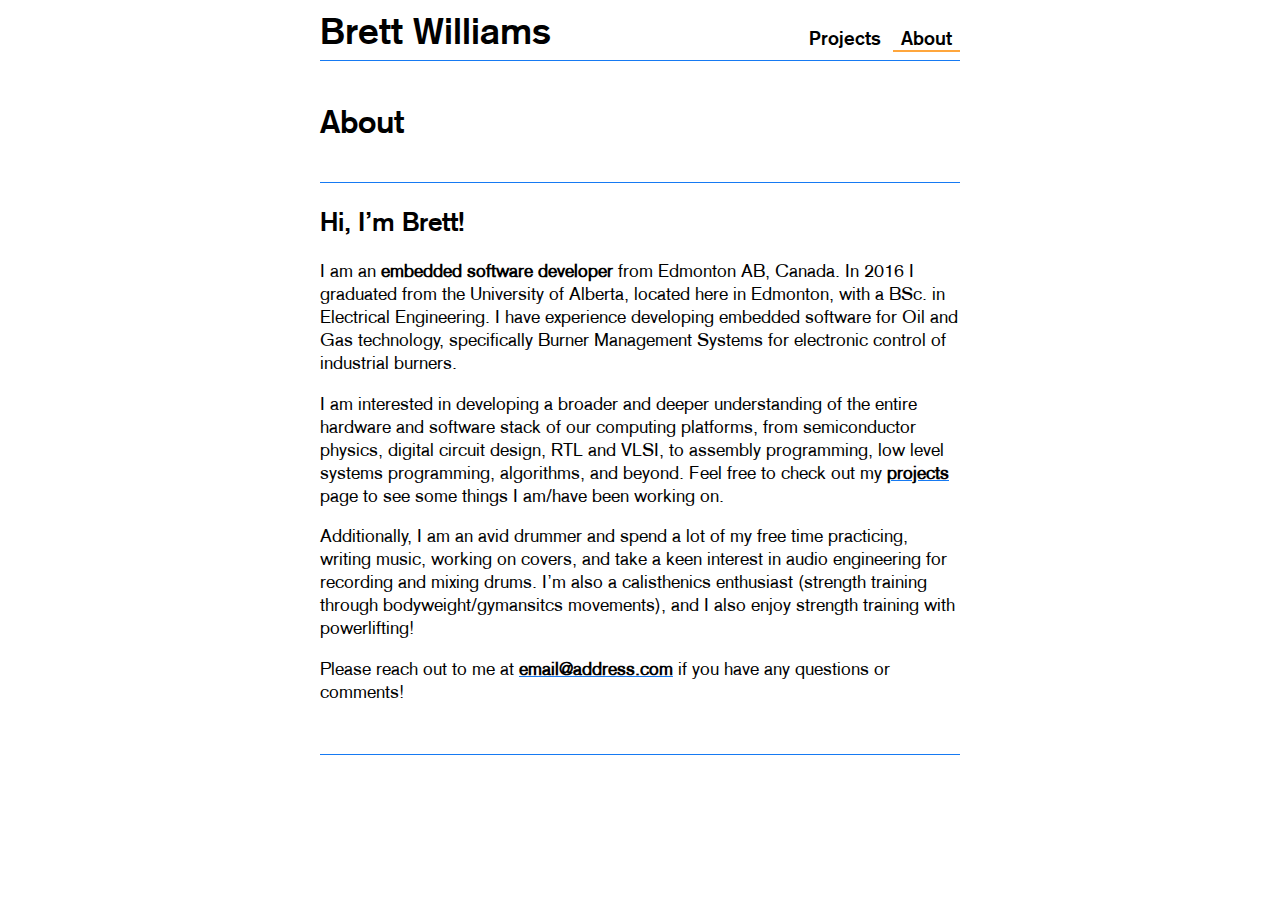
==== about/index.html @ c426f5ed "First commit" ====
<html>
  <head>
    <meta charset="utf-8">
    <meta name="viewport" content="width=device-width, initial-scale=1">
    <meta name="author" content="Brett Williams">
    <title>About | Brett Williams</title>

    <link rel="stylesheet"
          href="/css/style.css"
          type="text/css">
    <link rel="stylesheet"
          href="/css/chroma.css"
          type="text/css">
</head>

  <body>
    <div class="header">
  <table style="width: 100%">
    <tbody>
    <tr>
      <td>
        <a class="header_title" href="http://example.org/">Brett Williams</a>
      </td>
      <td style="text-align:right; vertical-align: bottom; padding: 0 0 0.2rem 0">
        
        
        
        
        
        
        
        
        
          
          <a class="header_link" style=""href="/projects/">Projects</a>
          
        
        
          
          <a class="header_link" style="border-bottom: .15rem solid var(--highlight-color);"href="/about/">About</a>
          
        
        
        
        
        
      </td>
    </tr>
    </tbody>
  </table>
</div>

<div class="content">
  <div class="content_title">
    
    <div class="content_title_freestanding">
      About
    </div>
    
  </div>
  <h2 id="hi-im-brett">Hi, I&rsquo;m Brett!</h2>
<p>I am an <strong>embedded software developer</strong> from Edmonton AB, Canada. In
2016 I graduated from the University of Alberta, located here in
Edmonton, with a BSc. in Electrical Engineering.  I have experience
developing embedded software for Oil and Gas technology, specifically
Burner Management Systems for electronic control of industrial
burners.</p>
<p>I am interested in developing a broader and deeper understanding of
the entire hardware and software stack of our computing platforms,
from semiconductor physics, digital circuit design, RTL and VLSI, to
assembly programming, low level systems programming, algorithms, and
beyond. Feel free to check out my <strong><a href="/projects">projects</a></strong> page
to see some things I am/have been working on.</p>
<p>Additionally, I am an avid drummer and spend a lot of my free time
practicing, writing music, working on covers, and take a keen interest
in audio engineering for recording and mixing drums.  I&rsquo;m also a
calisthenics enthusiast (strength training through
bodyweight/gymansitcs movements), and I also enjoy strength training
with powerlifting!</p>
<p>Please reach out to me at <strong><a href="mailto:email@address.com">email@address.com</a></strong> if you have any
questions or comments!</p>

</div>

  </body>
  <div style="padding: 2rem 0 0 0">
</div>
<div class="footer">
</div>

</html>
---- css/style.css ----
:root {
    --highlight-color: rgb(255, 166, 60);
    --primary-color: rgb(22, 122, 243);
    --bg-color: rgb(255, 255, 255);
    --default-text-color: rgb(0, 0, 0);
    --content-width: 40rem;
    --hrule-thickness: .1rem;
}

@font-face {
    font-family: header;
    src: url('/fonts/Akzidenz-grotesk-bold.ttf') format('truetype');
    font-weight: normal;
}
@font-face {
    font-family: body;
    src: url('/fonts/Akzidenz-grotesk-roman.ttf') format('truetype');
    font-weight: normal;
}

@font-face {
    font-family: code;
    src: url('/fonts/LiberationMono-Regular.ttf') format('truetype');
}

a {
    color: inherit;
    text-decoration: underline;
    text-decoration-color: var(--primary-color);
}
a:hover {
    text-decoration-color: var(--highlight-color);
}

h1, h2, h3, h4, h5, h6 {
    font-family: header;
}

div {
    position: relative;
}

img {
    border: 0;
    width: 100%;
    height: auto;
}

figure {
    font-family: header;
    font-size: 1.1rem;
    text-align: center;
}
figcaption {
    text-decoration: underline;
    text-decoration-color: var(--primary-color);
}
figcaption:hover {
    text-decoration-color: var(--highlight-color);
}

code {
    font-family: code;
    font-size: 0.6rem;
}

table {
    border-spacing: 0;
}

tbody {
    position: relative;
    vartical-align:top;
    border-spacing: 0;
}

table td {
    padding: 0;
}

html {
    min-width: 20rem;
    overflow-y: scroll;
    margin: 0;
    height: 100vh;
    background-color: var(--bg-color);
}

body {
    color: var(--default-text-color);
}

.header {
    font-family: header;
    margin: 0 auto;
    max-width: var(--content-width);
    padding: 0 0 .4rem 0;
    border-bottom: var(--hrule-thickness) solid var(--primary-color);
}
.header_title {
    font-size: 2.3rem;
    color: inherit;
    text-decoration: none;
}
.header_title:hover {
    color: var(--highlight-color);
}

.header_link {
    font-size: 1.2rem;
    color: inherit;
    text-decoration: none;
    /* NOTE(Brett): Padding to space out links */
    padding: 0 0.5rem 0 0.5rem;
}
.header_link:hover {
    color: var(--highlight-color);
}

.footer {
    margin: 0 auto;
    max-width: var(--content-width);
    border-top: var(--hrule-thickness) solid var(--primary-color);
}

.content_list {
    font-family: header;
    margin: 0 auto;
    max-width: var(--content-width);
}

.list_heading {
    font-size: 1.8rem;
    text-align: center;
    padding: 2rem 0 0.25rem 0;
    border-bottom: .1rem solid var(--primary-color);
}

.list_img {
    display: block;
    position: absolute;
    top: 0;
    bottom: 0;
    left: 0;
    right: 0;
}

.list_title {
    font-size: 1.5rem;
    line-height: 1.0;
    border-bottom: .15rem solid var(--primary-color);
    /* Note(Brett): Prevent link from being colored (previously navigated) or being decorated with a hyperlink underline. */
    color: inherit;
    text-decoration: none;
}
.list_title:hover {
    border-bottom: .15rem solid var(--highlight-color);
}

.content {
    font-family: body;
    font-size: 1.1rem;
    margin: 0 auto;
    max-width: var(--content-width);
}

.content_title {
    font-family: header;
    font-size: 2.0rem;
    padding: 0.5rem 0;
    border-bottom: var(--hrule-thickness) solid var(--primary-color);
}
.content_title_image {
    padding: 2.0rem 0 2.0rem 0;
    text-align: center;
    text-transform: uppercase;
    color: rgb(255, 255, 255);
    text-shadow: 0.05rem 0.1rem 0.2rem var(--highlight-color);
    padding: 8rem 0;
}
.content_title_freestanding {
    padding: 2.0rem 0 2.0rem 0;
}
---- css/chroma.css ----
/* Background */ .chroma { color: #f8f8f2; background-color: #272822 }
/* Other */ .chroma .x {  }
/* Error */ .chroma .err { color: #960050; background-color: #1e0010 }
/* LineTableTD */ .chroma .lntd { vertical-align: top; padding: 0; margin: 0; border: 0; }
/* LineTable */ .chroma .lntable { border-spacing: 0; padding: 0; margin: 0; border: 0; width: auto; overflow: auto; display: block; }
/* LineHighlight */ .chroma .hl { display: block; width: 100%;background-color: #ffffcc }
/* LineNumbersTable */ .chroma .lnt { margin-right: 0.4em; padding: 0 0.4em 0 0.4em;color: #7f7f7f }
/* LineNumbers */ .chroma .ln { margin-right: 0.4em; padding: 0 0.4em 0 0.4em;color: #7f7f7f }
/* Keyword */ .chroma .k { color: #66d9ef }
/* KeywordConstant */ .chroma .kc { color: #66d9ef }
/* KeywordDeclaration */ .chroma .kd { color: #66d9ef }
/* KeywordNamespace */ .chroma .kn { color: #f92672 }
/* KeywordPseudo */ .chroma .kp { color: #66d9ef }
/* KeywordReserved */ .chroma .kr { color: #66d9ef }
/* KeywordType */ .chroma .kt { color: #66d9ef }
/* Name */ .chroma .n {  }
/* NameAttribute */ .chroma .na { color: #a6e22e }
/* NameBuiltin */ .chroma .nb {  }
/* NameBuiltinPseudo */ .chroma .bp {  }
/* NameClass */ .chroma .nc { color: #a6e22e }
/* NameConstant */ .chroma .no { color: #66d9ef }
/* NameDecorator */ .chroma .nd { color: #a6e22e }
/* NameEntity */ .chroma .ni {  }
/* NameException */ .chroma .ne { color: #a6e22e }
/* NameFunction */ .chroma .nf { color: #a6e22e }
/* NameFunctionMagic */ .chroma .fm {  }
/* NameLabel */ .chroma .nl {  }
/* NameNamespace */ .chroma .nn {  }
/* NameOther */ .chroma .nx { color: #a6e22e }
/* NameProperty */ .chroma .py {  }
/* NameTag */ .chroma .nt { color: #f92672 }
/* NameVariable */ .chroma .nv {  }
/* NameVariableClass */ .chroma .vc {  }
/* NameVariableGlobal */ .chroma .vg {  }
/* NameVariableInstance */ .chroma .vi {  }
/* NameVariableMagic */ .chroma .vm {  }
/* Literal */ .chroma .l { color: #ae81ff }
/* LiteralDate */ .chroma .ld { color: #e6db74 }
/* LiteralString */ .chroma .s { color: #e6db74 }
/* LiteralStringAffix */ .chroma .sa { color: #e6db74 }
/* LiteralStringBacktick */ .chroma .sb { color: #e6db74 }
/* LiteralStringChar */ .chroma .sc { color: #e6db74 }
/* LiteralStringDelimiter */ .chroma .dl { color: #e6db74 }
/* LiteralStringDoc */ .chroma .sd { color: #e6db74 }
/* LiteralStringDouble */ .chroma .s2 { color: #e6db74 }
/* LiteralStringEscape */ .chroma .se { color: #ae81ff }
/* LiteralStringHeredoc */ .chroma .sh { color: #e6db74 }
/* LiteralStringInterpol */ .chroma .si { color: #e6db74 }
/* LiteralStringOther */ .chroma .sx { color: #e6db74 }
/* LiteralStringRegex */ .chroma .sr { color: #e6db74 }
/* LiteralStringSingle */ .chroma .s1 { color: #e6db74 }
/* LiteralStringSymbol */ .chroma .ss { color: #e6db74 }
/* LiteralNumber */ .chroma .m { color: #ae81ff }
/* LiteralNumberBin */ .chroma .mb { color: #ae81ff }
/* LiteralNumberFloat */ .chroma .mf { color: #ae81ff }
/* LiteralNumberHex */ .chroma .mh { color: #ae81ff }
/* LiteralNumberInteger */ .chroma .mi { color: #ae81ff }
/* LiteralNumberIntegerLong */ .chroma .il { color: #ae81ff }
/* LiteralNumberOct */ .chroma .mo { color: #ae81ff }
/* Operator */ .chroma .o { color: #f92672 }
/* OperatorWord */ .chroma .ow { color: #f92672 }
/* Punctuation */ .chroma .p {  }
/* Comment */ .chroma .c { color: #75715e }
/* CommentHashbang */ .chroma .ch { color: #75715e }
/* CommentMultiline */ .chroma .cm { color: #75715e }
/* CommentSingle */ .chroma .c1 { color: #75715e }
/* CommentSpecial */ .chroma .cs { color: #75715e }
/* CommentPreproc */ .chroma .cp { color: #75715e }
/* CommentPreprocFile */ .chroma .cpf { color: #75715e }
/* Generic */ .chroma .g {  }
/* GenericDeleted */ .chroma .gd { color: #f92672 }
/* GenericEmph */ .chroma .ge { font-style: italic }
/* GenericError */ .chroma .gr {  }
/* GenericHeading */ .chroma .gh {  }
/* GenericInserted */ .chroma .gi { color: #a6e22e }
/* GenericOutput */ .chroma .go {  }
/* GenericPrompt */ .chroma .gp {  }
/* GenericStrong */ .chroma .gs { font-weight: bold }
/* GenericSubheading */ .chroma .gu { color: #75715e }
/* GenericTraceback */ .chroma .gt {  }
/* GenericUnderline */ .chroma .gl {  }
/* TextWhitespace */ .chroma .w {  }
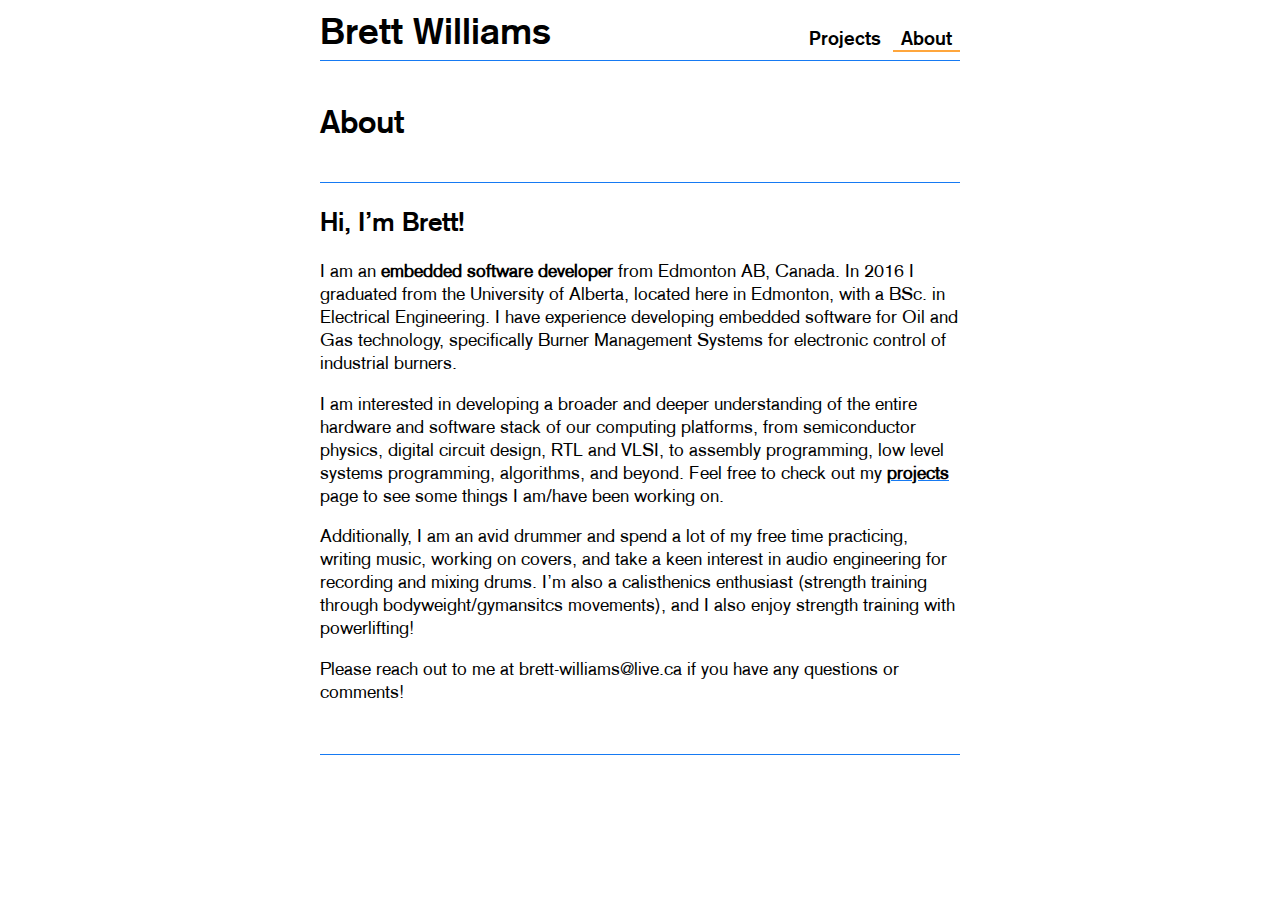
==== commit f14b759d: "Adding initial revision of guitar effects processor to projects." ====
--- a/about/index.html
+++ b/about/index.html
@@ -19,9 +19,11 @@
     <tbody>
     <tr>
       <td>
-        <a class="header_title" href="http://example.org/">Brett Williams</a>
+        <a class="header_title" href="http://brett-williams.net/">Brett Williams</a>
       </td>
       <td style="text-align:right; vertical-align: bottom; padding: 0 0 0.2rem 0">
+        
+        
         
         
         
@@ -77,8 +79,9 @@
 calisthenics enthusiast (strength training through
 bodyweight/gymansitcs movements), and I also enjoy strength training
 with powerlifting!</p>
-<p>Please reach out to me at <strong><a href="mailto:email@address.com">email@address.com</a></strong> if you have any
-questions or comments!</p>
+<p>Please reach out to me at <span class="email"
+foo-email-name="smailliw-tterb" foo-email-website="ac.evil"></span> if
+you have any questions or comments!</p>
 
 </div>
 
--- a/css/style.css
+++ b/css/style.css
@@ -88,6 +88,12 @@
 
 body {
     color: var(--default-text-color);
+}
+
+.email:before {
+    content: attr(foo-email-website) "\0040" attr(foo-email-name);
+    unicode-bidi: bidi-override;
+    direction: rtl;
 }
 
 .header {
